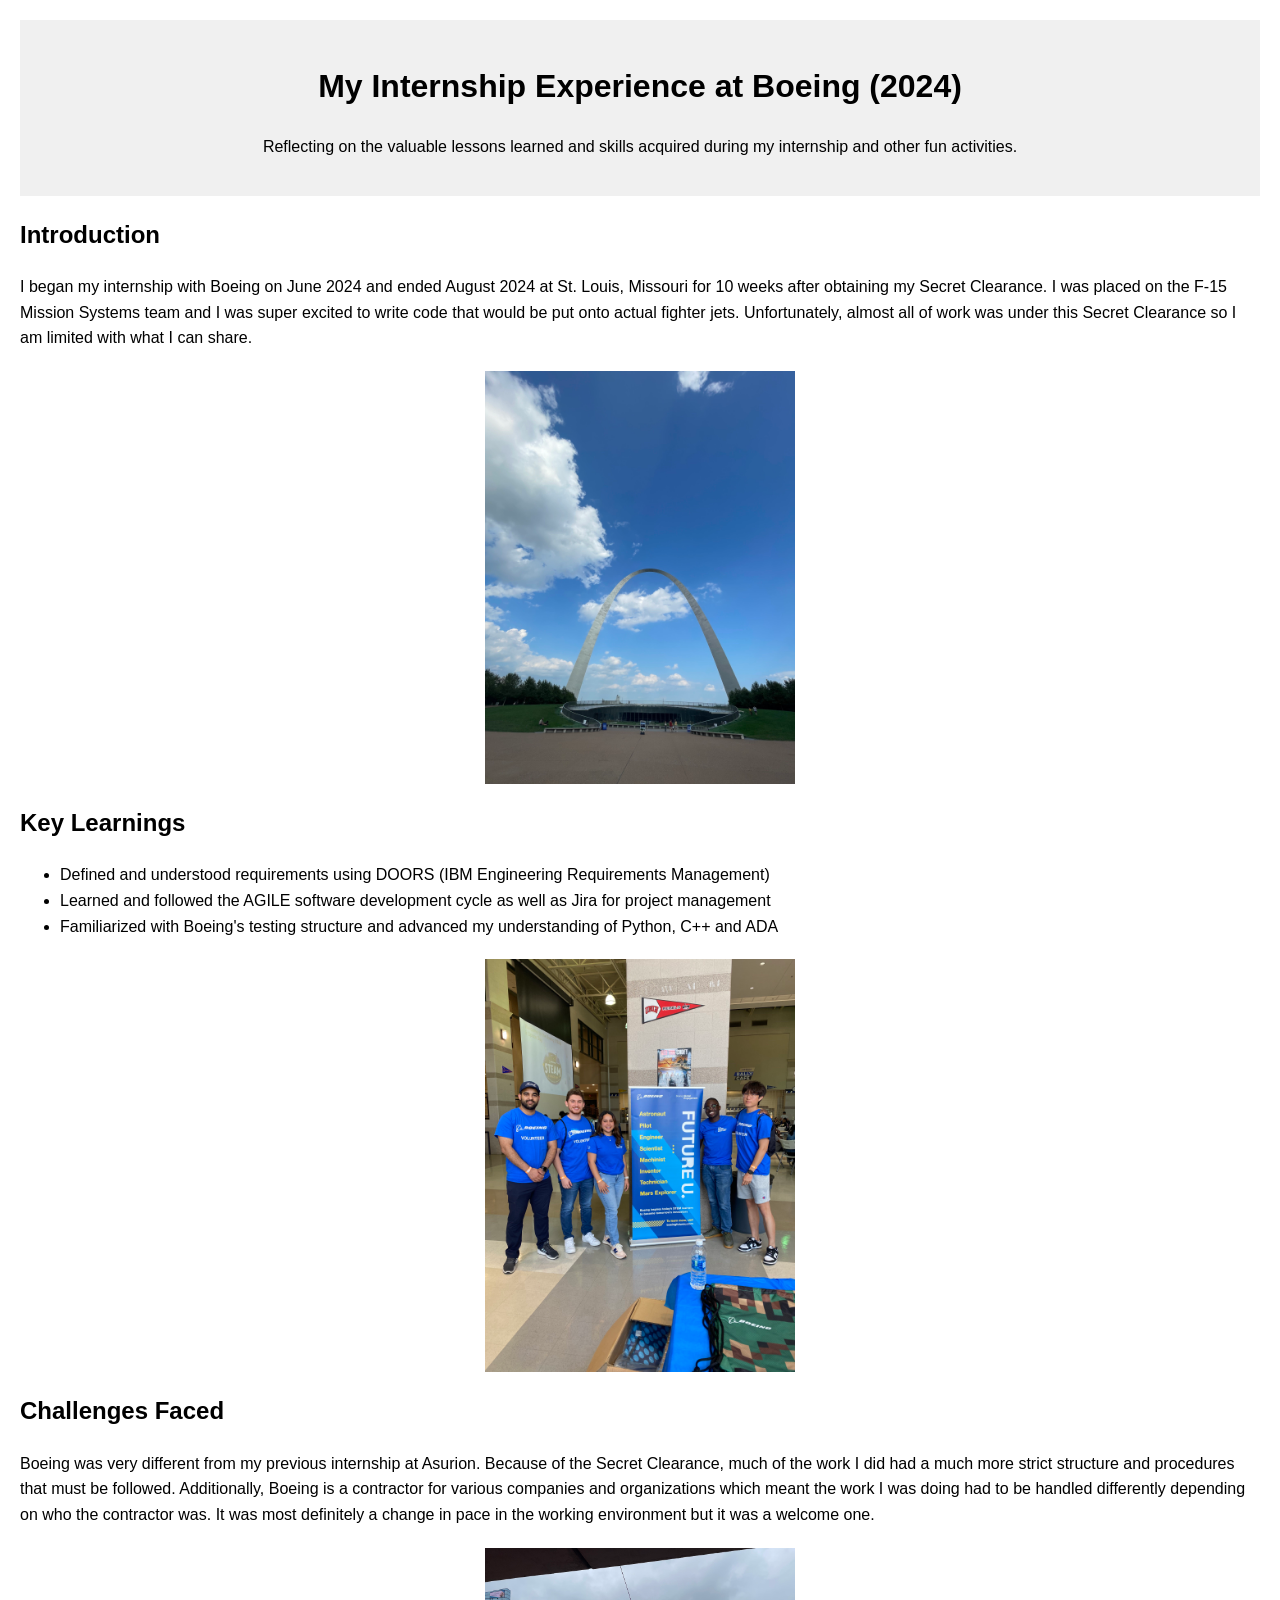
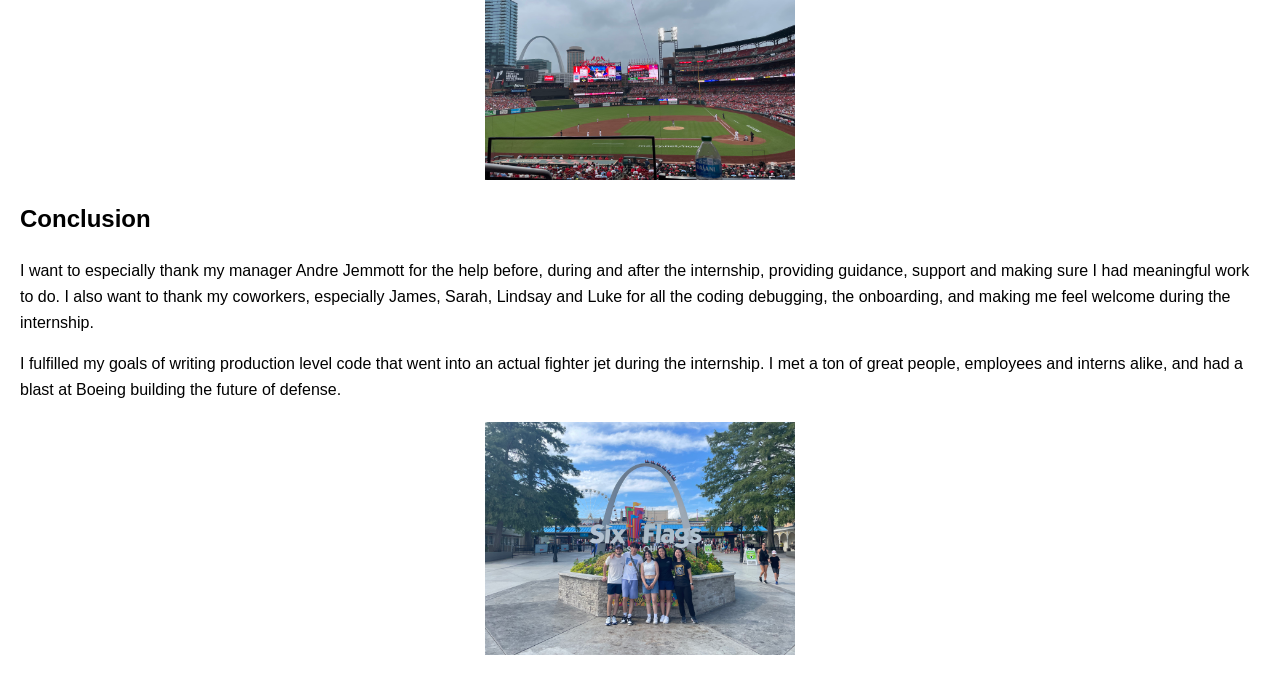
==== experience/boeing/boeing.html @ d2d11204 "Place holder for Asurion, Boeing mostly completed. Added SBU Ryde" ====
<!DOCTYPE html>
<html lang="en">
<head>
    <meta charset="UTF-8">
    <meta name="viewport" content="width=device-width, initial-scale=1.0">
    <title>My Internship Experience</title>
    <style>
        body {
            font-family: 'Arial', sans-serif;
            line-height: 1.6;
            margin: 20px;
        }
        header {
            text-align: center;
            padding: 20px;
            background-color: #f0f0f0;
        }
        section {
            margin: 20px 0;
        }
        img {
            max-width: 25%;
            height: auto;
            display: block;
            margin: 20px auto;
        }
        footer {
            text-align: center;
            padding: 10px;
            background-color: #f0f0f0;
        }
    </style>
</head>
<body>

    <header>
        <h1>My Internship Experience at Boeing (2024)</h1>
        <p>Reflecting on the valuable lessons learned and skills acquired during my internship and other fun activities.</p>
    </header>

    <section>
        <h2>Introduction</h2>
        <p>
            I began my internship with Boeing on June 2024 and ended August 2024 at St. Louis, Missouri for 10 weeks after obtaining my Secret Clearance.
            I was placed on the F-15 Mission Systems team and I was super excited to write code that would be put onto actual fighter jets. Unfortunately, almost all of work was under this Secret Clearance so I am limited
            with what I can share.
        </p>
        <!-- Image placeholder for introduction -->
        <img src="arch.jpg" alt="Introduction Image">
    </section>

    <section>
        <h2>Key Learnings</h2>
        <p>
            <ul>
                <li> Defined and understood requirements using DOORS (IBM Engineering Requirements Management) </li>
                <li> Learned and followed the AGILE software development cycle as well as Jira for project management</li>
                <li> Familiarized with Boeing's testing structure and advanced my understanding of Python, C++ and ADA</li>
            </ul>
        </p>
        <!-- Image placeholder for key learnings -->
        <img src="volunteer.jpg" alt="Key Learnings Image">
    </section>

    <section>
        <h2>Challenges Faced</h2>
        <p>
            Boeing was very different from my previous internship at Asurion. Because of the Secret Clearance, much of the work I did had a much more strict structure and procedures that must be followed. 
            Additionally, Boeing is a contractor for various companies and organizations which meant the work I was doing had to be handled differently depending on who
            the contractor was. It was most definitely a change in pace in the working environment but it was a welcome one.
        </p>
        <!-- Image placeholder for challenges faced -->
        <img src="cardinals.jpg" alt="Challenges Faced Image">
    </section>

    <section>
        <h2>Conclusion</h2>
        <p>
            I want to especially thank my manager Andre Jemmott for the help before, during and after the internship, providing guidance, support and making sure I had meaningful work to do. I also 
            want to thank my coworkers, especially James, Sarah, Lindsay and Luke for all the coding debugging, the onboarding, and making me feel welcome during the internship.
        </p>
        <p>
            I fulfilled my goals of writing production level code that went into an actual fighter jet during the internship. I met a ton of great people, employees and interns alike, and had a blast
            at Boeing building the future of defense.
        </p>
        <!-- Image placeholder for conclusion -->
        <img src="sixflags.jpg" alt="Conclusion Image">
    </section>


</body>
</html>
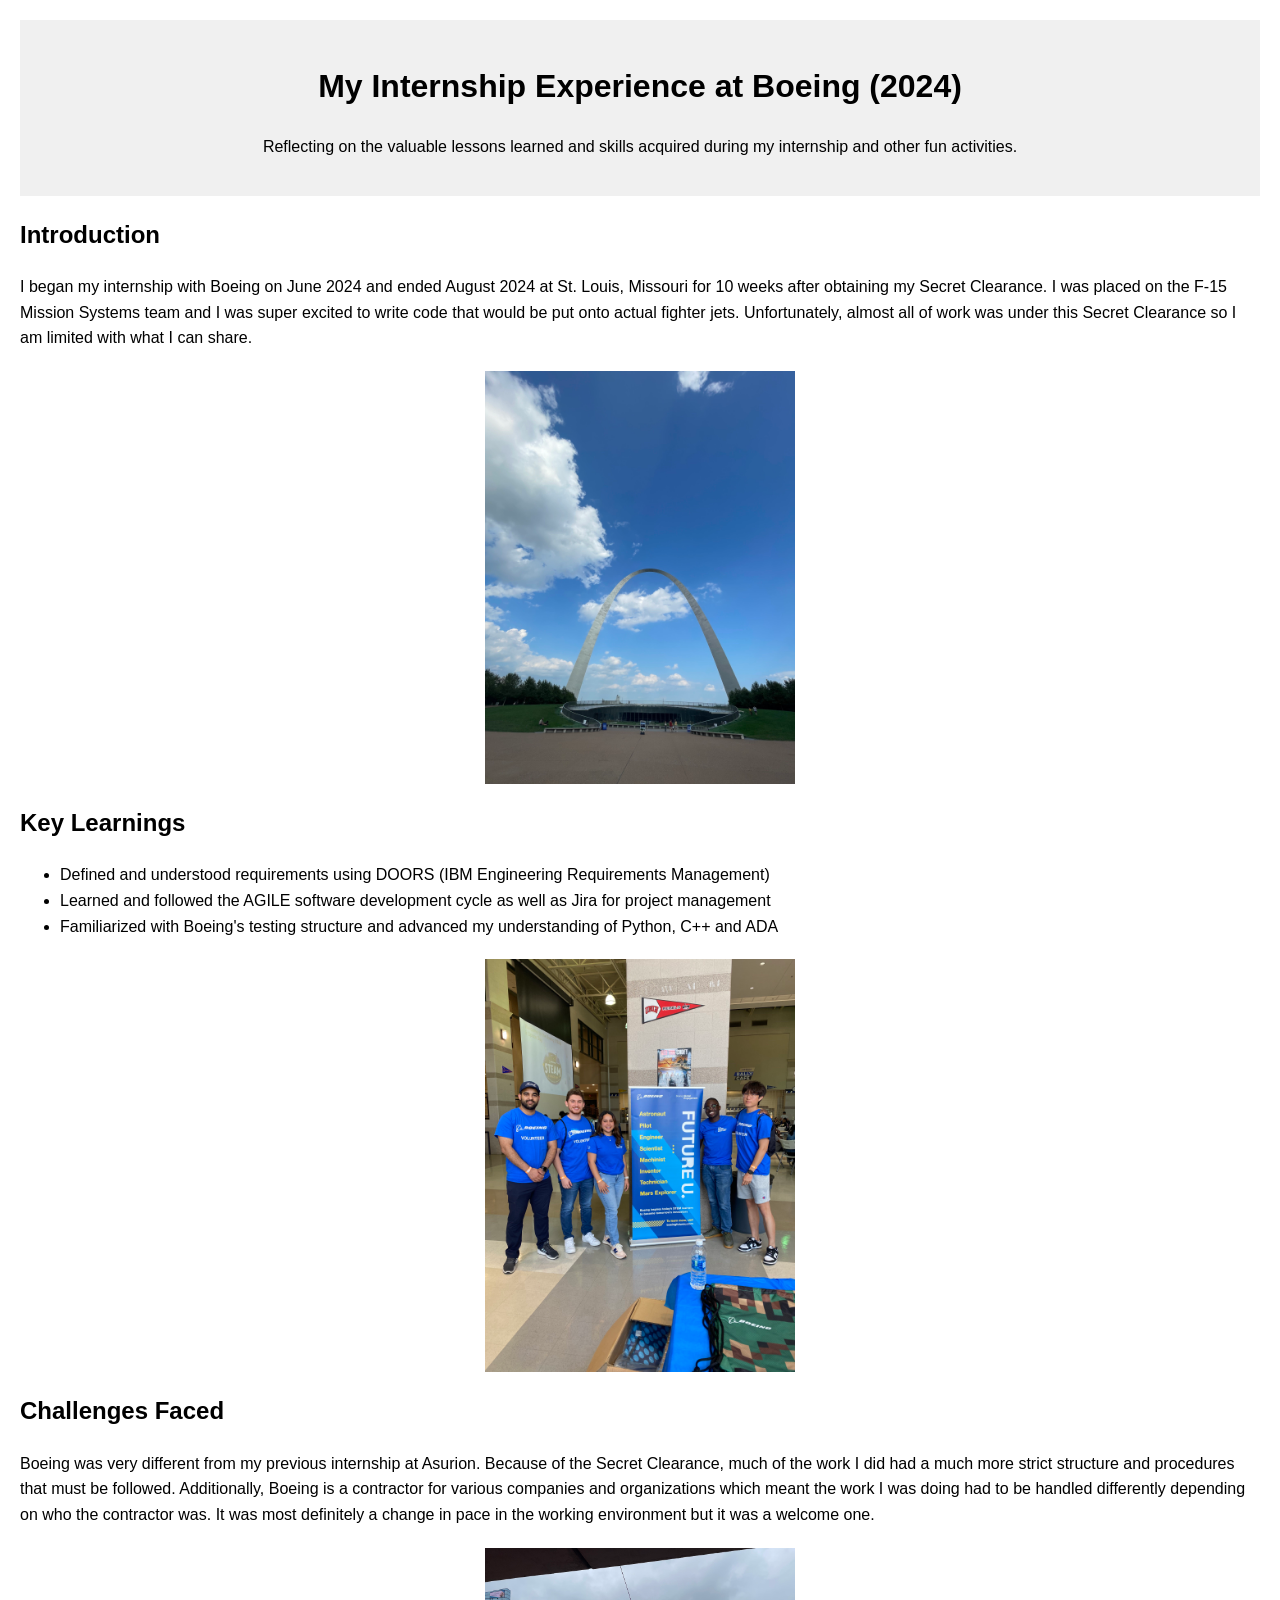
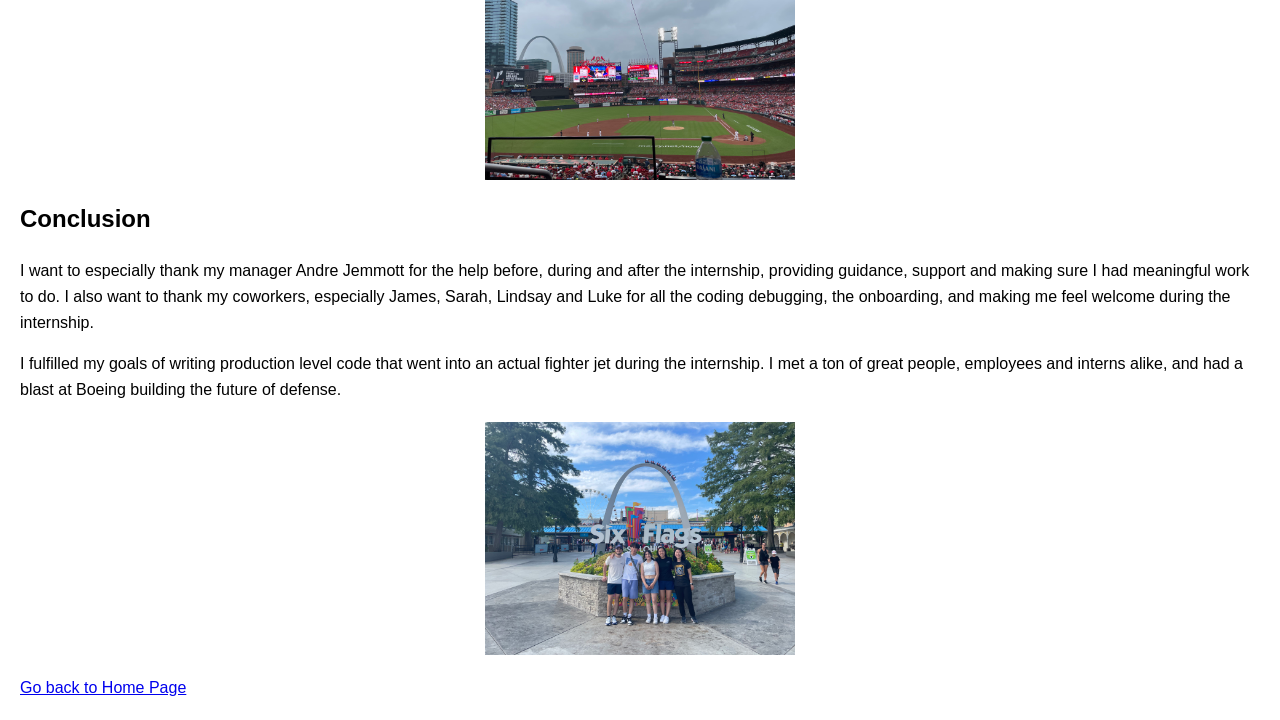
==== commit b84f448d: "Added SBU Ryde, and Boeing Image" ====
--- a/experience/boeing/boeing.html
+++ b/experience/boeing/boeing.html
@@ -86,6 +86,7 @@
         <!-- Image placeholder for conclusion -->
         <img src="sixflags.jpg" alt="Conclusion Image">
     </section>
+    <a href="../../index.html">Go back to Home Page</a>
 
 
 </body>
